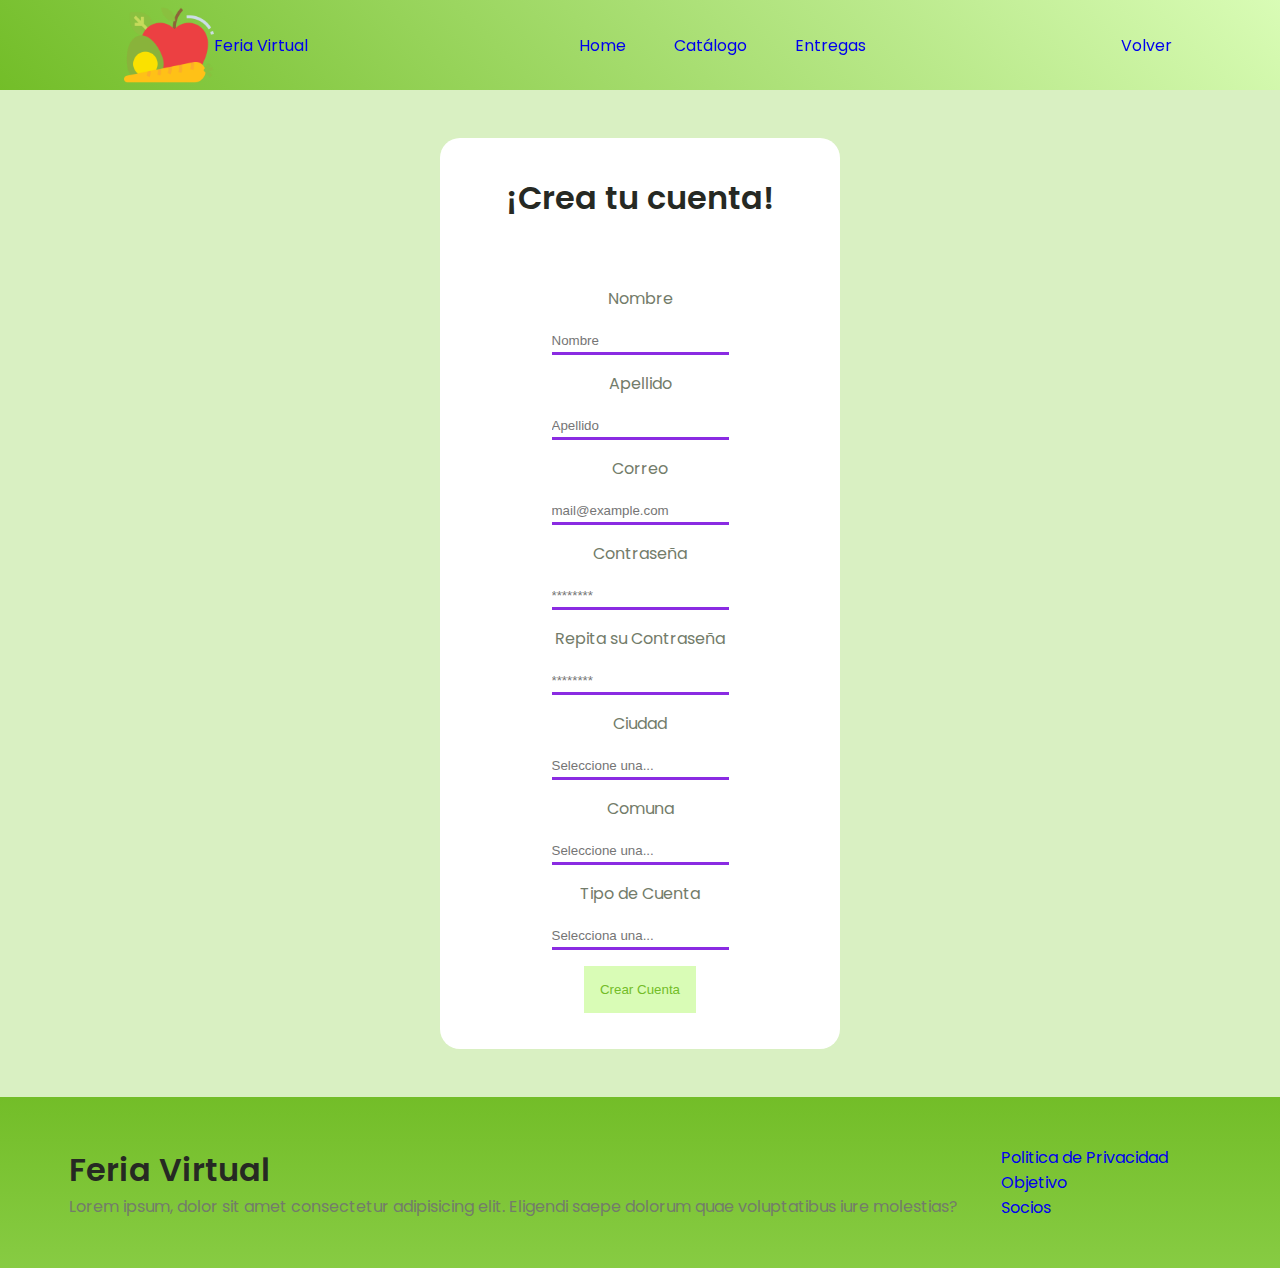
==== WEB/login/crear-cuenta.html @ bcaaf5ab "Incorporacion del index y su estilo (falta definir animaciones)" ====
<!DOCTYPE html>
<html lang="en">
<head>
    <meta charset="UTF-8">
    <meta http-equiv="X-UA-Compatible" content="IE=edge">
    <meta name="viewport" content="width=device-width, initial-scale=1.0">

    <link rel="stylesheet" type="text/css" href="../../resources/css/estilos.css" />
    <link rel="stylesheet" type="text/css" href="../../resources/css/login.css" />
    <link rel="stylesheet" href="https://unicons.iconscout.com/release/v3.0.6/css/line.css" />
    <link rel="shortcut icon" type="image/x-icon" href="../../resources/images/logo_icono.ico" /> 
    <script src="../../resources/js/jquery-3.6.0.min.js"></script>

    <title>Feria Virtual</title>
</head>

<body>
    
    <header class="header" id="header">
        <nav class="nav container">
            
            <div class="nav__logo-container">
                <img alt="FeriaLogo" id="nav__image" class="nav__logo" src="../../resources/images/logo.png">
                    <a href="#" class="nav__logo">Feria Virtual</a>
            </div>

            <div class="nav__menu">
                <ul class="nav__list">
                    <li class="nav__item">
                        <a href="#" class="nav__link">
                            <i class="uil uil-home nav__icon"></i> Home
                        </a>
                    </li>

                    <li class="nav__item nav__opensubmenu">
                        <a href="#" class="nav__link">
                            <i class="uil uil-shop"></i> Catálogo
                            <ul class="nav__sublist nav__subcatalogue">
                                <li class="nav__subitem">
                                    <a href="#" class="nav__link">
                                        <i class="uil uil-rainbow"></i> Frutos Secos
                                    </a>
                                </li>
                                    
                                <li class="nav__subitem">
                                    <a href="#" class="nav__link">
                                        <i class="uil uil-wind-sun"></i> Frutas
                                    </a>
                                </li>

                                <li class="nav__subitem">
                                    <a href="#" class="nav__link">
                                        <i class="uil uil-cloud-showers-heavy"></i> Verduras
                                    </a>
                                </li>
                            </ul>
                        </a>
                    </li>

                    <li class="nav__item nav__deliver">
                        <a href="#" class="nav__link">
                            <i class="uil uil-truck"></i> Entregas
                            <ul class="nav__sublist nav__subdeliver">
                                <li class="nav__subitem">
                                    <a href="#" class="nav__link">
                                        <i class="uil uil-parcel"></i> Orden de Seguimiento
                                    </a>                                    
                                </li>

                                <li>
                                    <a href="#" class="nav__link">
                                        <i class="uil uil-truck"></i> Nuestros Proveedores
                                    </a>                                    
                                </li>
                            </ul>
                        </a>
                    </li>
                </ul>
            </div>

            <div class="back__button">
                <a href="../../index.html" class="back__link">
                    <i class="uil uil-left-arrow-from-left"></i> Volver
                </a>
            </div>

        </nav>
    </header>

    <main class="main">

        <div class="form__container">

            <div class="login__title">
                <h1 class="login__title-text">¡Crea tu cuenta!</h1>
            </div>

            <form actioN="" class="form">

                <label for="nombre">Nombre</label>
                <div class="input__container">
                    <i class="uil uil-elipsis-double-v-alt"></i>
                    <input id="noombre" class="input" type="text" placeholder="Nombre">
                </div>

                <label for="apellido">Apellido</label>
                <div class="input__container">
                    <i class="uil uil-document-layout-left"></i>
                    <input id="apellido" class="input" type="text" placeholder="Apellido">
                </div>

                <label for="correo">Correo</label>
                <div class="input__container">
                    <i class="uil uil-user"></i>
                    <input id="correo" class="input" type="email" placeholder="mail@example.com">
                </div>

                <label for="contrasena">Contraseña</label>
                <div class="input__container">
                    <i class="uil uil-key-skeleton-alt"></i>
                    <input id="contrasena" class="input" type="password" placeholder="********">
                </div>

                <label for="contrasena2">Repita su Contraseña</label>
                <div class="input__container">
                    <i class="uil uil-key-skeleton-alt"></i>
                    <input id="contrasena2" class="input" type="password" placeholder="********">
                </div>

                <label for="comuna">Ciudad</label>
                <div class="input__container">
                    <i class="uil uil-location-pin-alt"></i>
                    <input id="ciudad" class="input" type="text" placeholder="Seleccione una...">
                </div>

                <label for="comuna">Comuna</label>
                <div class="input__container">
                    <i class="uil uil-university"></i>
                    <input id="comuna" class="input" type="text" placeholder="Seleccione una...">
                </div>

                <label for="tipo_cta">Tipo de Cuenta</label>
                <div class="input__container">
                    <i class="uil uil-user-arrows"></i>
                    <input id="tipo_cta" class="input" type="text" placeholder="Selecciona una...">
                </div>

                <input id="crear" class="input submit-button" type="submit" value="Crear Cuenta">
            </form>

            

        </div>

    </main>

    <footer class="footer">
        <div class="footer_bg">
            <div class="footer__container">

                <div class="footer__information">
                    <h1 class="footer__title">Feria Virtual</h1>
                    <span class="footer__subtitle">Lorem ipsum, dolor sit amet consectetur adipisicing elit. Eligendi saepe dolorum quae voluptatibus iure molestias?</span>
                </div>

                <ul class="footer__links">
                    <li class="footer__item">
                        <a class="footer__link" href="#">
                            <i class="uil uil-keyhole-circle"></i> Politica de Privacidad
                        </a>
                    </li>

                    <li class="footer__item">
                        <a class="footer__link" href="#">
                            <i class="uil uil-comments"></i> Objetivo
                        </a>
                    </li>

                    <li class="footer__item">
                        <a class="footer__link" href="#">
                            <i class="uil uil-archway"></i> Socios
                        </a>
                    </li>

                </ul>

                <div class="footer__social">
                    <a href="#" class="footer__social-link" target="_blank">
                        <i class="uil uil-facebook"></i>
                    </a>

                    <a href="#" class="footer__social-link" target="_blank">
                        <i class="uil uil-twitter"></i>
                    </a>

                    <a href="#" class="footer__social-link" target="_blank">
                        <i class="uil uil-instagram-alt"></i>
                    </a>
                </div>
            </div>
        </div>
    </footer>
    <script src="../resources/js/main.js"></script>
</body>
</html>
---- resources/css/estilos.css ----
/* Google Fonts*/
@import url('https://fonts.googleapis.com/css2?family=Poppins:wght@400;500;600&display=swap');
/*-----*/

/*Variables*/
:root {
    --header-height: 3rem;

    /*Colores*/
    --hue-color: 90;

    /*Modo de colores*/
    --first-color: hsl(var(--hue-color), 65%, 45%);
    --first-color-second: hsl(var(--hue-color), 69%, 61%);
    --first-color-alt: hsl(var(--hue-color), 57%, 53%);
    --first-color-lighter: hsl(var(--hue-color), 92%, 85%);
    --title-color: hsl(var(--hue-color), 8%, 15%);
    --text-color: hsl(var(--hue-color), 8%, 45%);
    --text-color-light: hsl(var(--hue-color), 8%, 65%);
    --input-color: hsl(var(--hue-color), 70%, 96%);
    --body-color: hsl(var(--hue-color), 60%, 85%);
    --container-color: #FFF;

    /*Fuente y tipografia*/
    --body-font: 'Poppins', sans-serif;

    --big-font-size: 2rem;
    --h1-font-size: 1.5rem;
    --h2-font-size: 1.25rem;
    --h3-font-size: 1.125rem;
    --normal-font-size: .938rem;
    --small-font-size: .813rem;
    --smaller-font-size: .75rem;

    /*Peso de la fuente*/
    --font-medium: 500;
    --font-semi-bold: 600;

    /*Margenes bottom*/
    --mb-0-25: .25rem;
    --mb-0-5: .5rem;
    --mb-0-75: .75rem;
    --mb-1: 1rem;
    --mb-1-5: 1.5rem;
    --mb-2: 2rem;
    --mb-2-5: 2.5rem;
    --mb-3: 3rem;

    /*Z index*/
    --z-back: -10;
    --z-tooltip: 10;
    --z-fixed: 100;
    --z-modal: 1000;
}
/*-----*/

/*Fuente para dispositivos grandes*/

@media screen and (min-width:968px) {
    :root {
        --big-font-size: 3rem;
        --h1-font-size: 2.25rem;
        --h2-font-size: 1.5rem;
        --h3-font-size: 1.25rem;
        --normal-font-size: 1rem;
        --small-font-size: .875rem;
        --smaller-font-size: .813rem;
    }
}
/*-----*/

/*Base*/

* {
    box-sizing: border-box;
    padding:0;
    margin:0;
}

html {
    scroll-behavior: smooth;
}

body {
    margin: 0;
    font-family: var(--body-font);
    font-size: var(--normal-font-size);
    background: var(--body-color);
    color: var(--text-color);
}

h1,h2,h3,h4 {
    color: var(--title-color);
    font-weight: var(--font-semi-bold);
}

ul {
    list-style:none;
}

a {
    text-decoration: none;
}

img {
    max-width: 100%;
    height: auto;
}

/*-----*/

/*Header nav*/

.header {
    background: linear-gradient(45deg, var(--first-color), var(--first-color-lighter));
    position: sticky;
    top: 0;
    width: 100%;
    z-index: var(--z-fixed);
}

.nav {
    display:flex;
    align-items: center;
    justify-content: space-around;
}

#nav__image {
    height:10vh;
}

.nav__logo-container {
    display: flex;
    align-items: center;
    padding: 0 var(--mb-1);
}


.nav__list {
    display: flex;
    align-items: center;
    padding: 0 var(--mb-1);
}

.nav__sublist,.nav__subdeliver {
    padding: var(--mb-1-5);
    position: absolute;
    left: -200%;
    background: var(--first-color);
    z-index: var(--z-back);
    transition: left 0.3s;
    border-radius: var(--mb-2);
}

.nav__item {
    padding: 0 var(--mb-1-5);
}

.nav__login {
    padding: 0 var(--mb-1);
}

.nav__opensubmenu:hover > .nav__sublist {
    transition: left 0.3s ;
    z-index: var(--z-fixed);
    left:36%;
}

.nav__deliver:hover > .nav__subdeliver  {
    transition: left 0.3s ;
    z-index: var(--z-fixed);
    left:45%;
}

.nav__link:hover {
    color: var(--first-color-lighter);
}

.nav__login-responsive {
    position:absolute;
    top:-200%;
}

.form {
    display: flex;
    flex-direction: column;
    background: white;
    align-items: center;
}
/*-----*/

/*Footer*/

.footer {
    background: linear-gradient(180deg, var(--first-color), var(--first-color-alt));
}

.footer__container {
    display: flex;
    align-items: center;
    justify-content: space-around;
    align-content: center;
    padding: var(--mb-3);
}

/*-----*/

/*a tag button*/
.button {
    display: inline-block;
    background-color: var(--first-color);
    color: #FFF;
    padding: 1rem;
    border-radius: .5rem;
    font-weight: var(--font-medium);
}

.button:hover {
    background-color: var(--first-color-alt);
}

.button__icon {
    font-size: 1.25rem;
    margin-left: var(--mb-0-5);
    transition: .3s;
}

.button--flex {
    display: inline-flex;
    align-items: center;
}
/*-----*/

/*Banner*/

.banner__image {
    width:100%;
    height:40vh;
}

.carousel__banner {
    display: none;
}

    /*Fade animation*/

    .fade {
        animation: fade 1.5s;
    }

    @keyframes fade {
        from {opacity: .4}
        to {opacity: 1}
    }



    /*-----*/

.banner__text {
    position: absolute;
    color: white;
    top:45vh;
    width:100%;
    text-align:center;
}
/*-----*/

/*Main index*/

.home__information {
    display:flex;
    padding: var(--mb-2-5);
}

.product__container {
    display:flex;
    flex-direction: column;
    align-items: center;
    justify-content: center;
    align-content: center;
}


.product__information {
    padding: var(--mb-2-5);
    column-count: 2;
    column-gap: 40px;
    column-span: all;
}
/*-----*/

/*Media Query (responsividad)*/

@media screen and (max-width:989px) {
    
}

@media screen and (min-width:400px) {

}

@media screen and (max-width: 680px){

}
/*-----*/
---- resources/css/login.css ----
/*Login en todas las paginas*/
.logo__image {
    display: flex;
    align-items: center;
    align-content: center;
}

.form__container {
    background: white;
    padding: 20px;
    border-radius: 20px;
    width: 400px;
    margin: 0 auto;
    margin-top: var(--mb-3);
    margin-bottom: var(--mb-3);
}

.login__title-text {
    text-align: center;
    margin-top: var(--mb-1);
    margin-bottom: var(--mb-3);
}

.login__footer {
    display: flex;
    flex-direction: column;
    align-items: center;
    margin: 0 0 var(--mb-1-5) 0;
}

.input {
    border: none;
}

label {
    margin: var(--mb-1) 0;
}

.input__container {
    border-bottom: solid;
    border-color: blueviolet;
}

.login__link {
    margin-top: var(--mb-1);
}

.forgot-pwd {
    align-self: end;
}

.submit-button {
    margin: var(--mb-1) 0;
    padding: var(--mb-1);
    background: var(--first-color-lighter);
    color: var(--first-color);
    cursor: pointer;
}

.login__list {
    display: flex;
    align-items: center;
    align-content: center;
}

.login__social-image {
    width: 2rem;
    height: auto;
    margin: var(--mb-0-5);
}

.input:focus-visible {
    outline: none;
}


/*-----*/
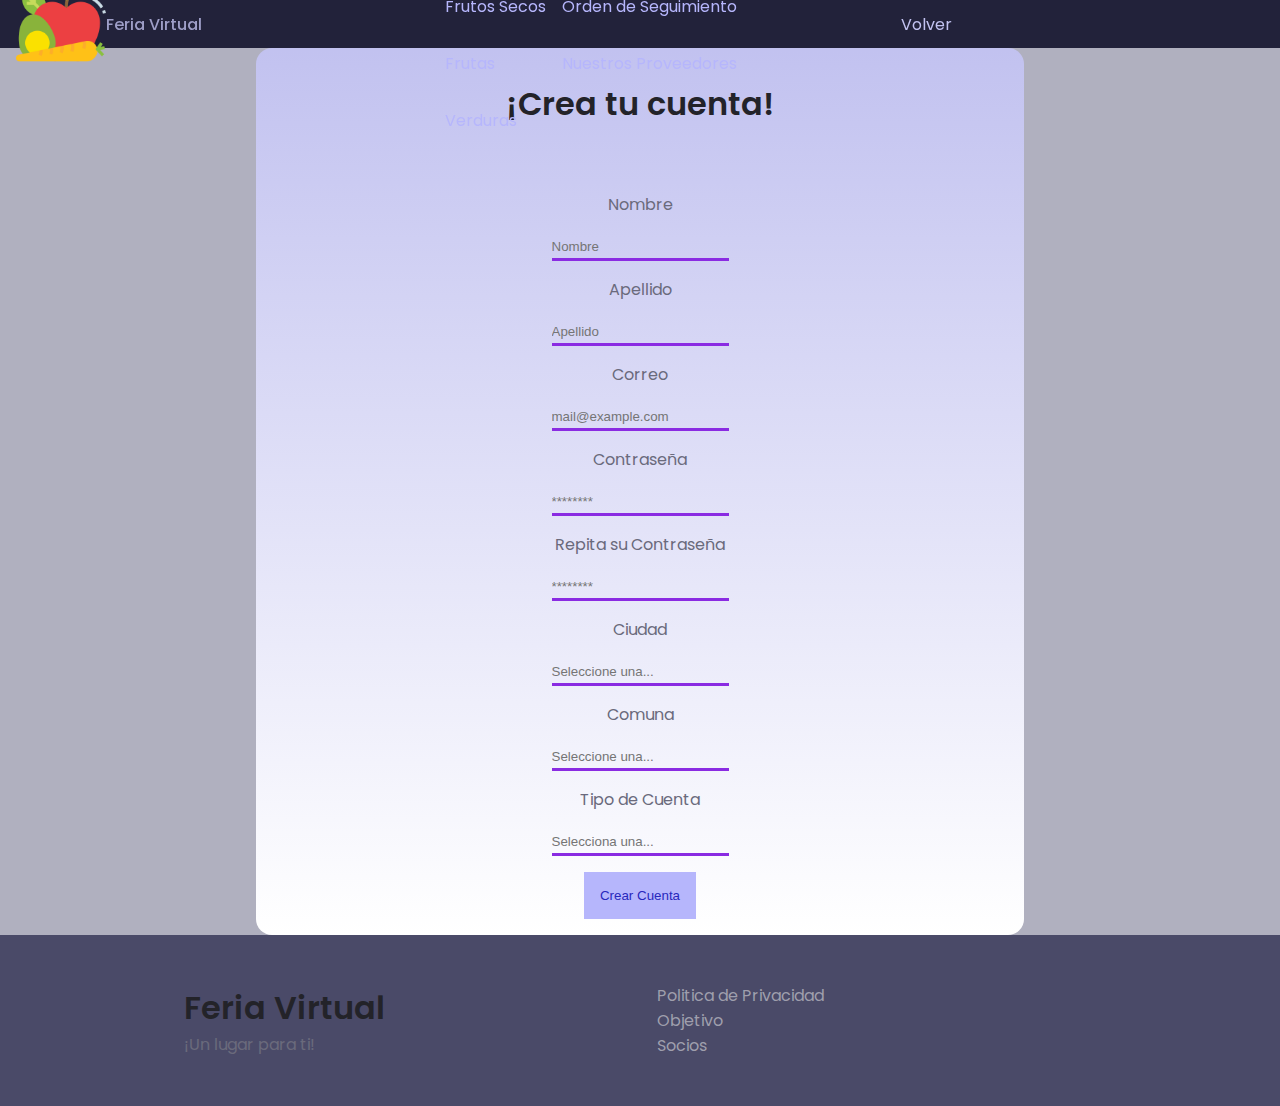
==== commit 6f2ee874: "Modificacion de paleta de colores y de CSS en general" ====
--- a/WEB/login/crear-cuenta.html
+++ b/WEB/login/crear-cuenta.html
@@ -20,21 +20,28 @@
         <nav class="nav container">
             
             <div class="nav__logo-container">
+                <div class="nav__toggle" id="nav-toggle">
+                    <i class="uil uil-list-ul"></i>
+                </div>
+                    
                 <img alt="FeriaLogo" id="nav__image" class="nav__logo" src="../../resources/images/logo.png">
-                    <a href="#" class="nav__logo">Feria Virtual</a>
-            </div>
-
-            <div class="nav__menu">
+                <a href="../../index.html#" class="nav__logo">Feria Virtual</a>
+            </div>
+
+            <div class="nav__menu" id="nav-menu">
+                <h3 class="nav__title">
+                    Feria Virtual
+                </h3>
                 <ul class="nav__list">
                     <li class="nav__item">
-                        <a href="#" class="nav__link">
+                        <a href="../../index.html#home" class="nav__link">
                             <i class="uil uil-home nav__icon"></i> Home
                         </a>
                     </li>
 
                     <li class="nav__item nav__opensubmenu">
                         <a href="#" class="nav__link">
-                            <i class="uil uil-shop"></i> Catálogo
+                            <i class="uil uil-shop"></i> Catálogo <i class="uil uil-arrow-right"></i>
                             <ul class="nav__sublist nav__subcatalogue">
                                 <li class="nav__subitem">
                                     <a href="#" class="nav__link">
@@ -43,7 +50,7 @@
                                 </li>
                                     
                                 <li class="nav__subitem">
-                                    <a href="#" class="nav__link">
+                                    <a href="WEB/catalogo/aceitunas.html" class="nav__link">
                                         <i class="uil uil-wind-sun"></i> Frutas
                                     </a>
                                 </li>
@@ -59,15 +66,15 @@
 
                     <li class="nav__item nav__deliver">
                         <a href="#" class="nav__link">
-                            <i class="uil uil-truck"></i> Entregas
+                            <i class="uil uil-truck"></i> Entregas <i class="uil uil-arrow-right"></i>
                             <ul class="nav__sublist nav__subdeliver">
                                 <li class="nav__subitem">
                                     <a href="#" class="nav__link">
-                                        <i class="uil uil-parcel"></i> Orden de Seguimiento
+                                        <i class="uil uil-parcel"></i> Orden de Seguimiento 
                                     </a>                                    
                                 </li>
 
-                                <li>
+                                <li class="nav__subitem">
                                     <a href="#" class="nav__link">
                                         <i class="uil uil-truck"></i> Nuestros Proveedores
                                     </a>                                    
@@ -76,8 +83,10 @@
                         </a>
                     </li>
                 </ul>
-            </div>
-
+
+                <i class="uil uil-times nav__close" id="nav-close"></i>
+            </div>
+            
             <div class="back__button">
                 <a href="../../index.html" class="back__link">
                     <i class="uil uil-left-arrow-from-left"></i> Volver
@@ -160,7 +169,7 @@
 
                 <div class="footer__information">
                     <h1 class="footer__title">Feria Virtual</h1>
-                    <span class="footer__subtitle">Lorem ipsum, dolor sit amet consectetur adipisicing elit. Eligendi saepe dolorum quae voluptatibus iure molestias?</span>
+                    <span class="footer__subtitle">¡Un lugar para ti!</span>
                 </div>
 
                 <ul class="footer__links">
@@ -186,20 +195,21 @@
 
                 <div class="footer__social">
                     <a href="#" class="footer__social-link" target="_blank">
-                        <i class="uil uil-facebook"></i>
+                        <i class="uil uil-facebook social-ul-logo"></i>
                     </a>
 
                     <a href="#" class="footer__social-link" target="_blank">
-                        <i class="uil uil-twitter"></i>
+                        <i class="uil uil-twitter social-ul-logo"></i>
                     </a>
 
                     <a href="#" class="footer__social-link" target="_blank">
-                        <i class="uil uil-instagram-alt"></i>
+                        <i class="uil uil-instagram-alt social-ul-logo"></i>
                     </a>
                 </div>
             </div>
         </div>
     </footer>
-    <script src="../resources/js/main.js"></script>
+    <script src="../../resources/js/jquery-3.6.0.min.js"></script>    
+    <script src="../../resources/js/main.js"></script>
 </body>
 </html>--- a/resources/css/estilos.css
+++ b/resources/css/estilos.css
@@ -1,13 +1,13 @@
-/* Google Fonts*/
+/*======Google Fonts======*/
 @import url('https://fonts.googleapis.com/css2?family=Poppins:wght@400;500;600&display=swap');
-/*-----*/
-
-/*Variables*/
+/*==========*/
+
+/*======Variables======*/
 :root {
     --header-height: 3rem;
 
     /*Colores*/
-    --hue-color: 90;
+    --hue-color: 240;
 
     /*Modo de colores*/
     --first-color: hsl(var(--hue-color), 65%, 45%);
@@ -20,6 +20,10 @@
     --input-color: hsl(var(--hue-color), 70%, 96%);
     --body-color: hsl(var(--hue-color), 60%, 85%);
     --container-color: #FFF;
+    --header-color: hsl(var(--hue-color), 27%, 18%);
+    --header-title-color: hsl(var(--hue-color), 27%, 70% );
+    --footer-color: hsl(var(--hue-color), 17%, 35%);
+    --login-color: hsl(var(--hue-color), 10%, 72%);
 
     /*Fuente y tipografia*/
     --body-font: 'Poppins', sans-serif;
@@ -52,7 +56,7 @@
     --z-fixed: 100;
     --z-modal: 1000;
 }
-/*-----*/
+/*==========*/
 
 /*Fuente para dispositivos grandes*/
 
@@ -67,9 +71,9 @@
         --smaller-font-size: .813rem;
     }
 }
-/*-----*/
-
-/*Base*/
+/*==========*/
+
+/*======Base======*/
 
 * {
     box-sizing: border-box;
@@ -107,22 +111,69 @@
     height: auto;
 }
 
-/*-----*/
-
-/*Header nav*/
+header {
+    background: var(--header-color);
+}
+/*==========*/
+
+/*======Header nav======*/
 
 .header {
-    background: linear-gradient(45deg, var(--first-color), var(--first-color-lighter));
-    position: sticky;
+    width: 100%;
+    position: fixed;
     top: 0;
-    width: 100%;
+    left:0;
     z-index: var(--z-fixed);
 }
 
 .nav {
-    display:flex;
+    max-width: 968px;
+    height: var(--header-height);
+    display: flex;
+    justify-content: space-between;
     align-items: center;
-    justify-content: space-around;
+}
+
+/*==Menu responsivo==*/
+@media screen and (max-width: 760px) {
+    .nav__menu {
+        z-index: var(--z-modal);
+        position: fixed;
+        left: -100%;
+        top: 0;
+        width: 50%;
+        height: 50%;
+        background: var(--header-color);
+        padding: 2rem 1.5rem 4rem;
+        box-shadow: 7px 6px 4px rgb(0 0 0 / 15%);
+        border-radius: 0 1.5rem 1.5rem 0;
+        transition: .3s;
+        transition-timing-function: cubic-bezier(0.53, 0.69, 0.21, 1.28);
+    }
+
+    .nav__sublist {
+        position: fixed;        
+        left: 0;
+        top: -100%;
+        width: 50%;
+        height: 50%;
+        background: var(--header-color);
+        padding: 2rem 1.5rem 4rem;
+        box-shadow: 7px 6px 4px rgb(0 0 0 / 15%);
+        border-radius: 0 1.5rem 1.5rem 0;
+    }
+
+
+
+    .nav__list {
+        flex-direction: column;
+    }
+
+}
+/*==---==*/
+
+.nav__title {
+    margin-top: var(--mb-1-5);
 }
 
 #nav__image {
@@ -138,38 +189,30 @@
 
 .nav__list {
     display: flex;
-    align-items: center;
-    padding: 0 var(--mb-1);
-}
-
-.nav__sublist,.nav__subdeliver {
-    padding: var(--mb-1-5);
-    position: absolute;
-    left: -200%;
-    background: var(--first-color);
-    z-index: var(--z-back);
-    transition: left 0.3s;
-    border-radius: var(--mb-2);
 }
 
 .nav__item {
-    padding: 0 var(--mb-1-5);
+    padding: var(--mb-0-25) var(--mb-0-5);
 }
 
 .nav__login {
-    padding: 0 var(--mb-1);
+    padding: var(--mb-0-25);
 }
 
 .nav__opensubmenu:hover > .nav__sublist {
-    transition: left 0.3s ;
-    z-index: var(--z-fixed);
-    left:36%;
-}
-
-.nav__deliver:hover > .nav__subdeliver  {
-    transition: left 0.3s ;
+    transition: .3s;
+    transition-timing-function: cubic-bezier(0.53, 0.69, 0.21, 1.28);
     z-index: var(--z-fixed);
     left:45%;
+    top:0;
+}
+
+.nav__deliver:hover > .nav__subdeliver  {
+    transition: .3s;
+    transition-timing-function: cubic-bezier(0.53, 0.69, 0.21, 1.28);
+    z-index: var(--z-fixed);
+    left:45%;
+    top:0;
 }
 
 .nav__link:hover {
@@ -181,18 +224,221 @@
     top:-200%;
 }
 
-.form {
-    display: flex;
-    flex-direction: column;
-    background: white;
-    align-items: center;
-}
-/*-----*/
-
-/*Footer*/
+.nav__logo,
+.nav__toggle {
+    color: var(--header-title-color);
+    font-weight: var(--font-medium);
+}
+
+.nav__toggle {
+    font-size: 1.1rem;
+    cursor: pointer;
+}
+
+.nav__toggle:hover {
+    color: var(--first-color);
+}
+
+.nav__close {
+    position: absolute;
+    left: .5rem;
+    top: .5rem;
+    font-size: 1.5rem;
+    cursor: pointer;
+    color: var(--first-color);
+}
+
+.nav__close:hover {
+    color: var(--first-color-alt);
+}
+
+.nav__subitem {
+    padding: var(--mb-1) 0;
+}
+
+.nav__title {
+    color: var(--text-color-light);
+}
+
+.nav__link {
+    color: var(--first-color-lighter);
+}
+
+.show-menu {
+    left: 0%;
+}
+/*==========*/
+
+/*======Main======*/
+    /*Aside social media*/
+
+    .main__aside {
+        background: var(--header-color);
+        z-index: var(--z-tooltip);
+        position: fixed;
+        left: 0;
+        top: 30%;
+        border-radius: 0 .5rem .5rem 0;
+        transition: .3s;
+        padding-top: var(--mb-1-5);
+    }
+
+    .fa-2x {
+        font-size: 1em !important;
+    }
+
+    .main__item {
+        width: 2rem;
+        height: 2rem;
+        line-height: 2rem;
+        margin: 1rem;
+        text-align: center;
+        cursor: pointer;
+        border-radius: 50%;
+        border: 1px solid #D8E2DC;
+        transition: all 0.5s ease;
+    }
+
+    .fa {
+        color: #D8E2DC;
+        transition: all 0.5s ease;
+    }
+    /* Facebook */
+    .main__item:hover.facebook{
+        border: 1px solid #3b5998;
+        box-shadow: 0 0 15px #3b5998;
+        transition: all 0.5s ease;
+    }
+
+    .main__item:hover .fa-facebook {
+        color: #3b5998;
+        text-shadow: 0 0 15px #3b5998;
+        transition: all 0.5s ease;
+    }
+    /*-----*/
+
+    /* Twitter */
+    .main__item:hover.twitter {
+        border: 1px solid #00aced;
+        box-shadow: 0 0 15px #00aced;
+        transition: all 0.5s ease;
+    }
+      
+    .main__item:hover .fa-twitter {
+        color: #00aced;
+        text-shadow: 0 0 15px #00aced;
+        transition: all 0.5s ease;
+    }
+    /*-----*/
+    
+    /* Instagram */
+    .main__item:hover.instagram {
+        border: 1px solid #bc2a8d;
+        box-shadow: 0 0 15px #bc2a8d;
+        transition: all 0.5s ease;
+    }
+      
+    .main__item:hover .fa-instagram {
+        color: #bc2a8d;
+        text-shadow: 0 0 15px #bc2a8d;
+        transition: all 0.5s ease;
+    }
+    /*-----*/
+
+    /* Google */
+    .main__item:hover.google {
+        border: 1px solid #dd4b39;
+        box-shadow: 0 0 15px #dd4b39;
+        transition: all 0.5s ease;
+      }
+      
+    .main__item:hover .fa-google {
+        color: #dd4b39;
+        text-shadow: 0 0 15px #dd4b39;
+        transition: all 0.5s ease;
+    }
+    /*-----*/
+
+    /* Whatsapp */
+    .main__item:hover.whatsapp {
+        border: 1px solid #4dc247;
+        box-shadow: 0 0 15px #4dc247;
+        transition: all 0.5s ease;
+    }
+      
+    .main__item:hover .fa-whatsapp {
+        color: #4dc247;
+        text-shadow: 0 0 15px #4dc247;
+        transition: all 0.5s ease;
+    }
+    /*-----*/
+
+    /*Show y hide aside*/
+    .show-aside,.hide-aside {
+        cursor: pointer;
+    }
+    /*Estos son los selectores de icono del ojito para mostrar y esconder*/
+    #show-aside {
+        background: var(--header-color);
+        z-index: var(--z-back);
+        position: fixed;
+        left: var(--mb-1);
+        top: 30.6%;
+        width: 2rem;
+        height: 2rem;
+        line-height: 2rem;
+        text-align: center;
+        cursor: pointer;
+        border-radius: 50%;
+        border: 1px solid #D8E2DC;
+        transition: all 0.5s ease;
+    }
+    
+    #hide-aside {
+        background: var(--header-color);
+        z-index: var(--z-fixed);
+        position: fixed;
+        left: var(--mb-1);
+        top: 30.6%;
+        width: 2rem;
+        height: 2rem;
+        line-height: 2rem;
+        text-align: center;
+        cursor: pointer;
+        border-radius: 50%;
+        border: 1px solid #D8E2DC;
+        transition: all 0.5s ease;
+    }
+        /*Esto esconde el aside*/
+    .hide__aside {
+        left: -100%;
+    }
+        /*Esto es para el icono del ojo del aside :)*/
+    .hide__eye {
+        display:none;
+    }
+        /*-----*/
+    .eye__trail {
+        background: var(--header-color);
+        z-index: var(--z-back);
+        position: fixed;
+        left: 0;
+        top: 32.5%;
+        width: 2rem;
+        height: .6rem;
+        cursor: pointer;
+        transition: all 0.5s ease;
+    }
+    /*-----*/
+
+
+
+/*==========*/
+
+/*======Footer======*/
 
 .footer {
-    background: linear-gradient(180deg, var(--first-color), var(--first-color-alt));
+    background: var(--footer-color);
 }
 
 .footer__container {
@@ -203,16 +449,24 @@
     padding: var(--mb-3);
 }
 
-/*-----*/
-
-/*a tag button*/
+.footer__link {
+    color: var(--text-color-light);
+}
+
+.social-ul-logo {
+    color: var(--body-color)
+}
+
+/*==========*/
+
+/*======Tag button======*/
 .button {
-    display: inline-block;
+    display: flex;
     background-color: var(--first-color);
     color: #FFF;
-    padding: 1rem;
     border-radius: .5rem;
     font-weight: var(--font-medium);
+    align-items: center;
 }
 
 .button:hover {
@@ -229,9 +483,13 @@
     display: inline-flex;
     align-items: center;
 }
-/*-----*/
-
-/*Banner*/
+/*==========*/
+
+/*======Banner======*/
+
+.main__banner {
+    margin-top: var(--header-height);
+}
 
 .banner__image {
     width:100%;
@@ -264,43 +522,66 @@
     width:100%;
     text-align:center;
 }
-/*-----*/
-
-/*Main index*/
+/*==========*/
+
+/*======Main home======*/
 
 .home__information {
     display:flex;
     padding: var(--mb-2-5);
+    flex-direction: column;
+}
+
+.home-info-container {
+    margin: 0 var(--mb-2-5);
 }
 
 .product__container {
-    display:flex;
+    display: flex;
     flex-direction: column;
     align-items: center;
     justify-content: center;
     align-content: center;
-}
-
+    margin: var(--mb-2-5);
+}
+
+.home-logo {
+    width: 50%;
+    align-self: center;
+}
 
 .product__information {
     padding: var(--mb-2-5);
-    column-count: 2;
+    column-count: 1;
     column-gap: 40px;
     column-span: all;
 }
-/*-----*/
-
-/*Media Query (responsividad)*/
-
-@media screen and (max-width:989px) {
+
+.product__image {
+    width: 50%;
+}
+/*==========*/
+
+/*======Media Query (responsividad)======*/
+
+@media screen and (max-width:800px) {
     
 }
 
-@media screen and (min-width:400px) {
-
+@media screen and (min-width:360px) {
+    .button {
+        display: flex;
+        background-color: var(--first-color);
+        color: #FFF;
+        border-radius: .5rem;
+        font-weight: var(--font-medium);
+        align-items: center;
+    }
+
+    
 }
 
 @media screen and (max-width: 680px){
 
 }
-/*-----*/+/*==========*/--- a/resources/css/login.css
+++ b/resources/css/login.css
@@ -1,3 +1,13 @@
+:root {
+    /*Colores*/
+    --hue-color: 240;
+    --login-color: hsl(var(--hue-color), 10%, 72%);
+}
+
+body {
+    background: var(--login-color);
+}
+
 /*Login en todas las paginas*/
 .logo__image {
     display: flex;
@@ -6,13 +16,19 @@
 }
 
 .form__container {
-    background: white;
-    padding: 20px;
-    border-radius: 20px;
-    width: 400px;
     margin: 0 auto;
-    margin-top: var(--mb-3);
-    margin-bottom: var(--mb-3);
+    background: linear-gradient(180deg, var(--body-color),white);
+    margin-top: var(--header-height);
+    padding-top: var(--mb-1);
+    width: 60%;
+    border-radius: 1rem;
+}
+
+.form {
+    display: flex;
+    flex-direction: column;
+    align-items: center;
+    background: none;
 }
 
 .login__title-text {
@@ -30,6 +46,7 @@
 
 .input {
     border: none;
+    background: none;
 }
 
 label {
@@ -73,5 +90,15 @@
     outline: none;
 }
 
+.recover__disclaimer {
+    margin: 0 var(--mb-2);
+}
 
+.back__button {
+    margin-right: var(--mb-1);
+}
+
+.back__link {
+    color: var(--body-color);
+}
 /*-----*/